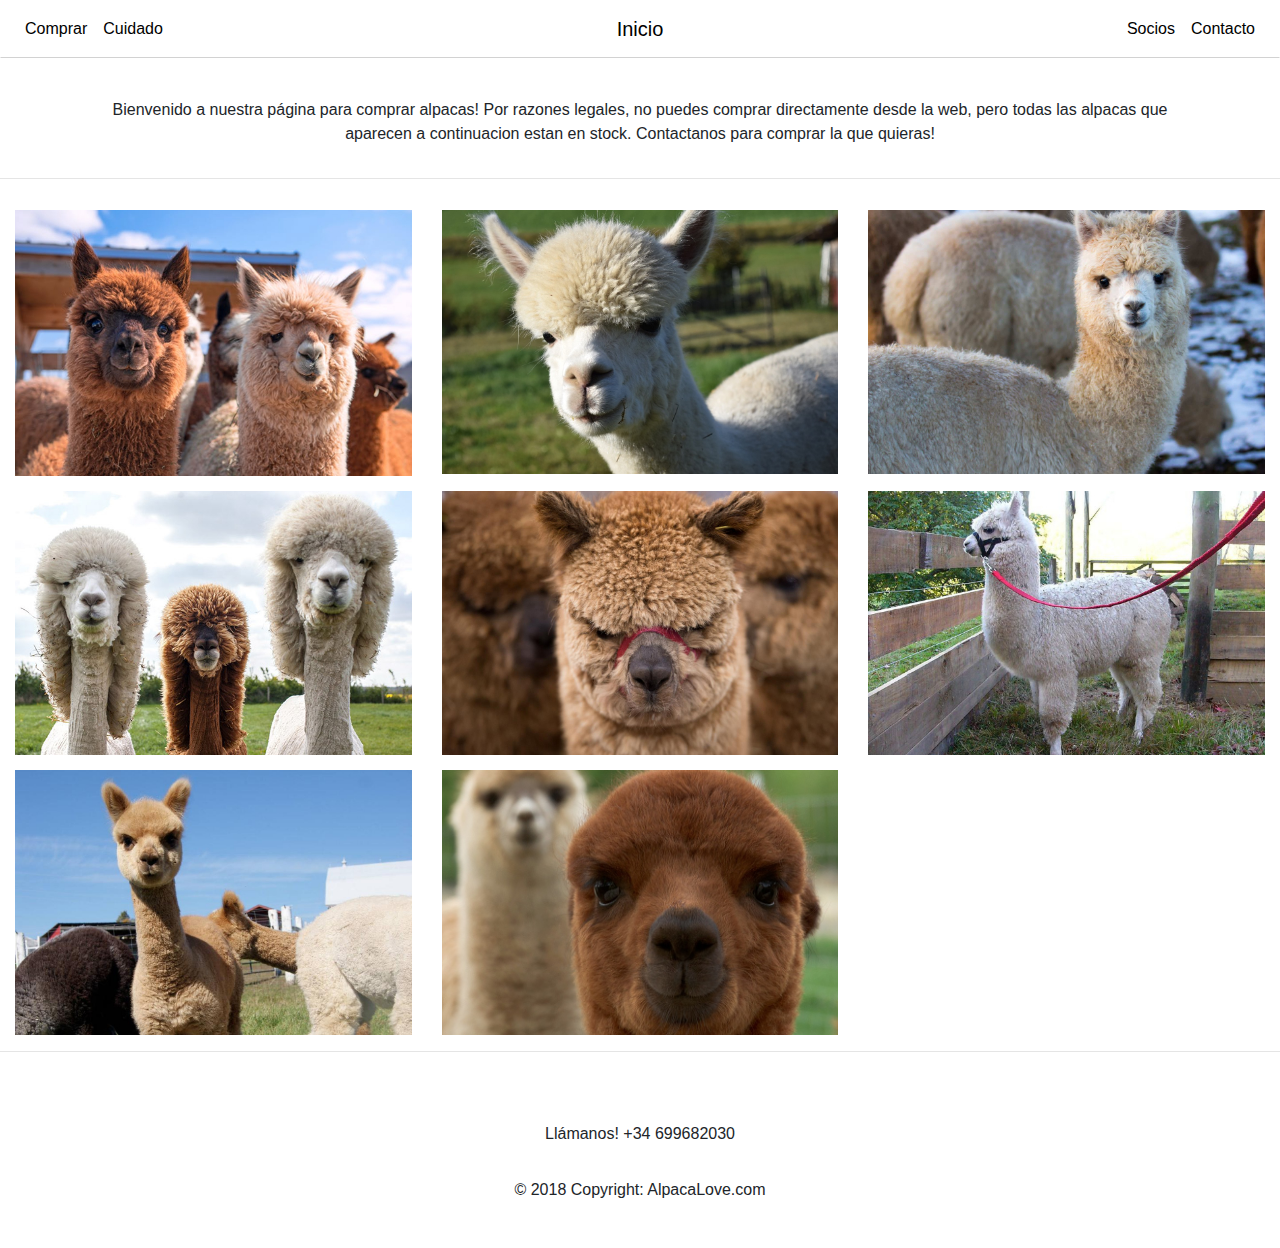
==== comprar.html @ 834b2bcb "Inicializar repositorio" ====
<!DOCTYPE html>
<!--[if lt IE 7]>      <html class="no-js lt-ie9 lt-ie8 lt-ie7"> <![endif]-->
<!--[if IE 7]>         <html class="no-js lt-ie9 lt-ie8"> <![endif]-->
<!--[if IE 8]>         <html class="no-js lt-ie9"> <![endif]-->
<!--[if gt IE 8]><!-->
<html class="no-js">
  <!--<![endif]-->

  <head>
    <meta charset="utf-8" />
    <meta http-equiv="X-UA-Compatible" content="IE=edge" />
    <title>Alpaca Love</title>
    <meta name="description" content="" />
    <meta
      name="viewport"
      content="width=device-width, initial-scale=1, shrink-to-fit=no"
    />
    <!-- Latest compiled and minified CSS -->
    <link
      rel="stylesheet"
      href="https://maxcdn.bootstrapcdn.com/bootstrap/4.3.1/css/bootstrap.min.css"
    />

    <!-- jQuery library -->
    <script src="https://ajax.googleapis.com/ajax/libs/jquery/3.3.1/jquery.min.js"></script>

    <!-- Popper JS -->
    <script src="https://cdnjs.cloudflare.com/ajax/libs/popper.js/1.14.6/umd/popper.min.js"></script>

    <!-- Latest compiled JavaScript -->
    <script src="https://maxcdn.bootstrapcdn.com/bootstrap/4.2.1/js/bootstrap.min.js"></script>
    <link
      rel="stylesheet"
      href="https://use.fontawesome.com/releases/v5.7.2/css/all.css"
      integrity="sha384-fnmOCqbTlWIlj8LyTjo7mOUStjsKC4pOpQbqyi7RrhN7udi9RwhKkMHpvLbHG9Sr"
      crossorigin="anonymous"
    />
    <script src="https://unpkg.com/aos@2.3.1/dist/aos.js"></script>
    <link href="https://unpkg.com/aos@2.3.1/dist/aos.css" rel="stylesheet" />

    <link rel="stylesheet" href="./css/styles.css" />
  </head>

  <body>
    <script>
      AOS.init();
    </script>

    <nav
      class="navbar navbar-expand-md bg-custom navbar-custom sticky-top"
      id="nav"
    >
      <div
        class="navbar-collapse collapse w-100 order-1 order-md-0 dual-collapse2"
      >
        <ul class="navbar-nav mr-auto">
          <li class="nav-item active">
            <a class="nav-link" href="./comprar.html">Comprar</a>
          </li>
          <li class="nav-item">
            <a class="nav-link" href="./cuidado.html">Cuidado</a>
          </li>
        </ul>
      </div>

      <div class="mx-auto order-0">
        <a class="navbar-brand mx-auto" href="./index.html">Inicio</a>
        <button
          class="navbar-toggler"
          type="button"
          data-toggle="collapse"
          data-target=".dual-collapse2"
        >
          <i class="fas fa-bars"></i>
        </button>
      </div>

      <div class="navbar-collapse collapse w-100 order-3 dual-collapse2">
        <ul class="navbar-nav ml-auto">
          <li class="nav-item">
            <a class="nav-link" href="./socios.html">Socios</a>
          </li>
          <li class="nav-item">
            <a class="nav-link" href="./contacto.html">Contacto</a>
          </li>
        </ul>
      </div>
    </nav>

    <div class="container aviso-tienda">
      <div class="row">
        <div class="col-md-12" style="margin-top:40px">
          <p>
            Bienvenido a nuestra página para comprar alpacas! Por razones
            legales, no puedes comprar directamente desde la web, pero todas las
            alpacas que aparecen a continuacion estan en stock. Contactanos para
            comprar la que quieras!
          </p>
        </div>
      </div>
    </div>

    <hr />

    <div class="container-fluid galeria" id="galeria">
      <div class="row">
        <div class="col-md-4">
          <img class="img-fluid" src="./src/images/shopImages/alpaca1.jpg" />
        </div>
        <div class="col-md-4">
          <img class="img-fluid" src="./src/images/shopImages/alpaca2.jpg" />
        </div>
        <div class="col-md-4">
          <img class="img-fluid" src="./src/images/shopImages/alpaca9.jpg" />
        </div>
      </div>
      <div class="row">
        <div class="col-md-4">
          <img class="img-fluid" src="./src/images/shopImages/alpaca4.jpg" />
        </div>
        <div class="col-md-4">
          <img class="img-fluid" src="./src/images/shopImages/alpaca5.jpg" />
        </div>
        <div class="col-md-4">
          <img class="img-fluid" src="./src/images/shopImages/alpaca6.jpg" />
        </div>
      </div>
      <div class="row">
        <div class="col-md-4">
          <img class="img-fluid" src="./src/images/shopImages/alpaca7.jpg" />
        </div>
        <div class="col-md-4">
          <img class="img-fluid" src="./src/images/shopImages/alpaca8.jpg" />
        </div>
        <div class="col-md-4"></div>
      </div>
    </div>

    <div id="myModal" class="modal">
      <!-- Modal Content (The Image) -->
      <img class="modal-content img-fluid" id="modalImg" />

      <!-- Modal Caption (Image Text) -->
      <div id="caption"></div>
    </div>

    <hr />
    <footer>
      <div class="container-fluid">
        <div class="row" style="text-align:center;">
          <div class="col-md-4">
            <a class="fb-ic">
              <i class="fab fa-facebook-f fa-lg white-text mr-md-5 mr-3 fa-2x">
              </i>
            </a>
          </div>

          <div class="col-md-4">
            <a class="tw-ic">
              <i class="fab fa-twitter fa-lg white-text mr-md-5 mr-3 fa-2x">
              </i>
            </a>
          </div>

          <div class="col-md-4">
            <a class="ins-ic">
              <i class="fab fa-instagram fa-lg white-text mr-md-5 mr-3 fa-2x">
              </i>
            </a>
          </div>
        </div>
        <div class="text-center py-3">
          Llámanos!
          <i class="fas fa-phone"></i>
          <span id="phoneNumber">+34 699682030</span>
        </div>
        <div class="footer-copyright text-center py-3">
          © 2018 Copyright:
          <a href="#"> AlpacaLove.com</a>
        </div>
      </div>
    </footer>

    <script src="./js/shop.js"></script>
  </body>
</html>
---- css/styles.css ----
/* https://coolors.co/46351d-f4e8c1-f0f7ee-63ccca-d9e5d6 */

html {
  scroll-behavior: smooth;
}

body {
  background-color: rgb(255, 255, 255);
}
a {
  color: inherit;
}

/* NAVBAR */

.navbar-custom {
  overflow-x: visible;
  background-color: rgb(255, 255, 255);
  color: rgb(0, 0, 0);
  border-style: solid;
  border-color: white;
  border-width: thin;
  border-bottom-color: rgb(210, 210, 210);
}
footer {
  margin-top: 30px;
  margin-bottom: 30px;
}

.call {
  margin-top: 20px;
}

/* CAROUSEL */

.carousel-inner img {
  width: 100%;
}

/* CARDS */
.custom-col {
  background-color: #d9e5d6;
}

.cards-container {
  padding-top: 3vh;
}
.alpacaPic {
  height: 480px;
}

.fa-bars {
  color: #46351d;
}

.custom-btn {
  color: #46351d;
  background-color: #d9e5d6;
  border-color: #d9e5d6;
}

.custom-container {
  padding: 0px;
}

.custom-jumbotron {
  color: #46351d;
  margin-top: 55px;
}
.right-col {
  float: right;
}

/* CONTACTO */

.contactoForm {
  margin: 0% 5% 0% 5%;
  color: #46351d;
}
.campo-erroneo {
  margin-top: 15px;
}

.jumbo-right {
  text-align: right;
}
.cookiealert-container {
  width: 100%;
}
.col-left,
.col-right {
  background-color: #d9e5d6;
  margin-top: 2%;
  padding: 3%;
  border-radius: 10px;
  color: #46351d;
}

.col-left {
  margin-left: 2%;
}

.col-left img {
  margin-top: 1%;
  display: block;
  margin-left: auto;
  margin-right: auto;
  width: 50%;
}

.col-right {
  margin-right: 2%;
}

.col-right img {
  margin-top: 1%;
  display: block;
  margin-left: auto;
  margin-right: auto;
  width: 50%;
}

.proyects img {
  width: 100%;
}

.cuidadoFooter {
  background-color: rgb(186, 212, 236);
  margin-top: 2%;
  margin-left: 2%;
  margin-right: 2%;
  border-radius: 10px;
  color: #46351d;
}
.row-inicio {
  margin-top: 12px;
}

.row-left h3 {
  margin-left: 10px;
}
.row-left a {
  margin-left: 10px;
}
.row-left p {
  margin-left: 10px;
}

.cuidado img {
  width: 100%;
}
@media all and (min-device-width: 2000px) {
  * {
    font-size: 25px;
  }
}

@media all and (max-device-width: 576px) {
  .custom-col {
    padding: 0px;
    margin-top: 15px;
  }
  .caption p {
    font-size: 15px;
  }
  .row-left h3 {
    margin-left: 0px;
  }
  .row-left a {
    margin-left: 0px;
  }
  .row-left p {
    margin-left: 0px;
  }

  .mapClass {
    margin-top: 20px;
  }
  .proyect {
    margin-top: 10px;
  }

  footer i {
    margin-top: 30px;
  }
  .caption h1 {
    font-size: 30px !important;
  }
  .carousel-inner h1 {
    font-size: 18px;
  }
  .carousel-inner p {
    font-size: 10px;
  }
}

#mapid {
  height: 300px;
}

.proyects {
  padding-left: 10%;
  padding-right: 10%;
}

.carrousel-lower-text {
  height: 200px;
  text-align: center;
}

.cuidado-titulo {
  color: rgb(146, 190, 232);
}

.testimonios {
  margin-top: 30px;
}
.testimonios-titulo {
  margin-top: 30px;
  text-align: center;
  border-top: 2px solid rgb(146, 190, 232);
  border-bottom: 2px solid rgb(146, 190, 232);
}

.aviso-tienda {
  text-align: center;
}
.alert {
  margin-bottom: 0px;
}
.galeria img {
  margin-top: 15px;
  transition: 0.5s;
}

.galeria img:hover {
  opacity: 0.5;
}
#barraaceptacion {
  background-color: rgba(175, 175, 175, 0.8);
}

/* Style the Image Used to Trigger the Modal */

#myImg {
  border-radius: 5px;
  cursor: pointer;
  transition: 0.3s;
}

#myImg:hover {
  opacity: 0.7;
}

/* The Modal (background) */
.modal {
  display: none; /* Hidden by default */
  position: fixed; /* Stay in place */
  z-index: 1; /* Sit on top */
  padding-top: 100px; /* Location of the box */
  left: 0;
  top: 0;
  width: 100%; /* Full width */
  height: 100%; /* Full height */
  overflow: auto; /* Enable scroll if needed */
  background-color: rgb(0, 0, 0); /* Fallback color */
  background-color: rgba(0, 0, 0, 0.9); /* Black w/ opacity */
}

/* Modal Content (Image) */
.modal-content {
  margin: auto;
  display: block;
  width: 70%;
}

#galeria img {
  width: 100%;
}
/* Caption of Modal Image (Image Text) - Same Width as the Image */
#caption {
  margin: auto;
  display: block;
  width: 80%;
  max-width: 700px;
  text-align: center;
  color: #ccc;
  padding: 10px 0;
  height: 150px;
}

/* Add Animation - Zoom in the Modal */
.modal-content,
#caption {
  animation-name: zoom;
  animation-duration: 0.6s;
}

@keyframes zoom {
  from {
    transform: scale(0);
  }
  to {
    transform: scale(1);
  }
}

/* 100% Image Width on Smaller Screens */
@media only screen and (max-width: 700px) {
  .modal-content {
    width: 100%;
  }
}

.video-explicativo {
  margin-top: 20px;
  text-align: center;
}

.testimonio-jumbo {
  height: 100%;
}
/*------------------------*/
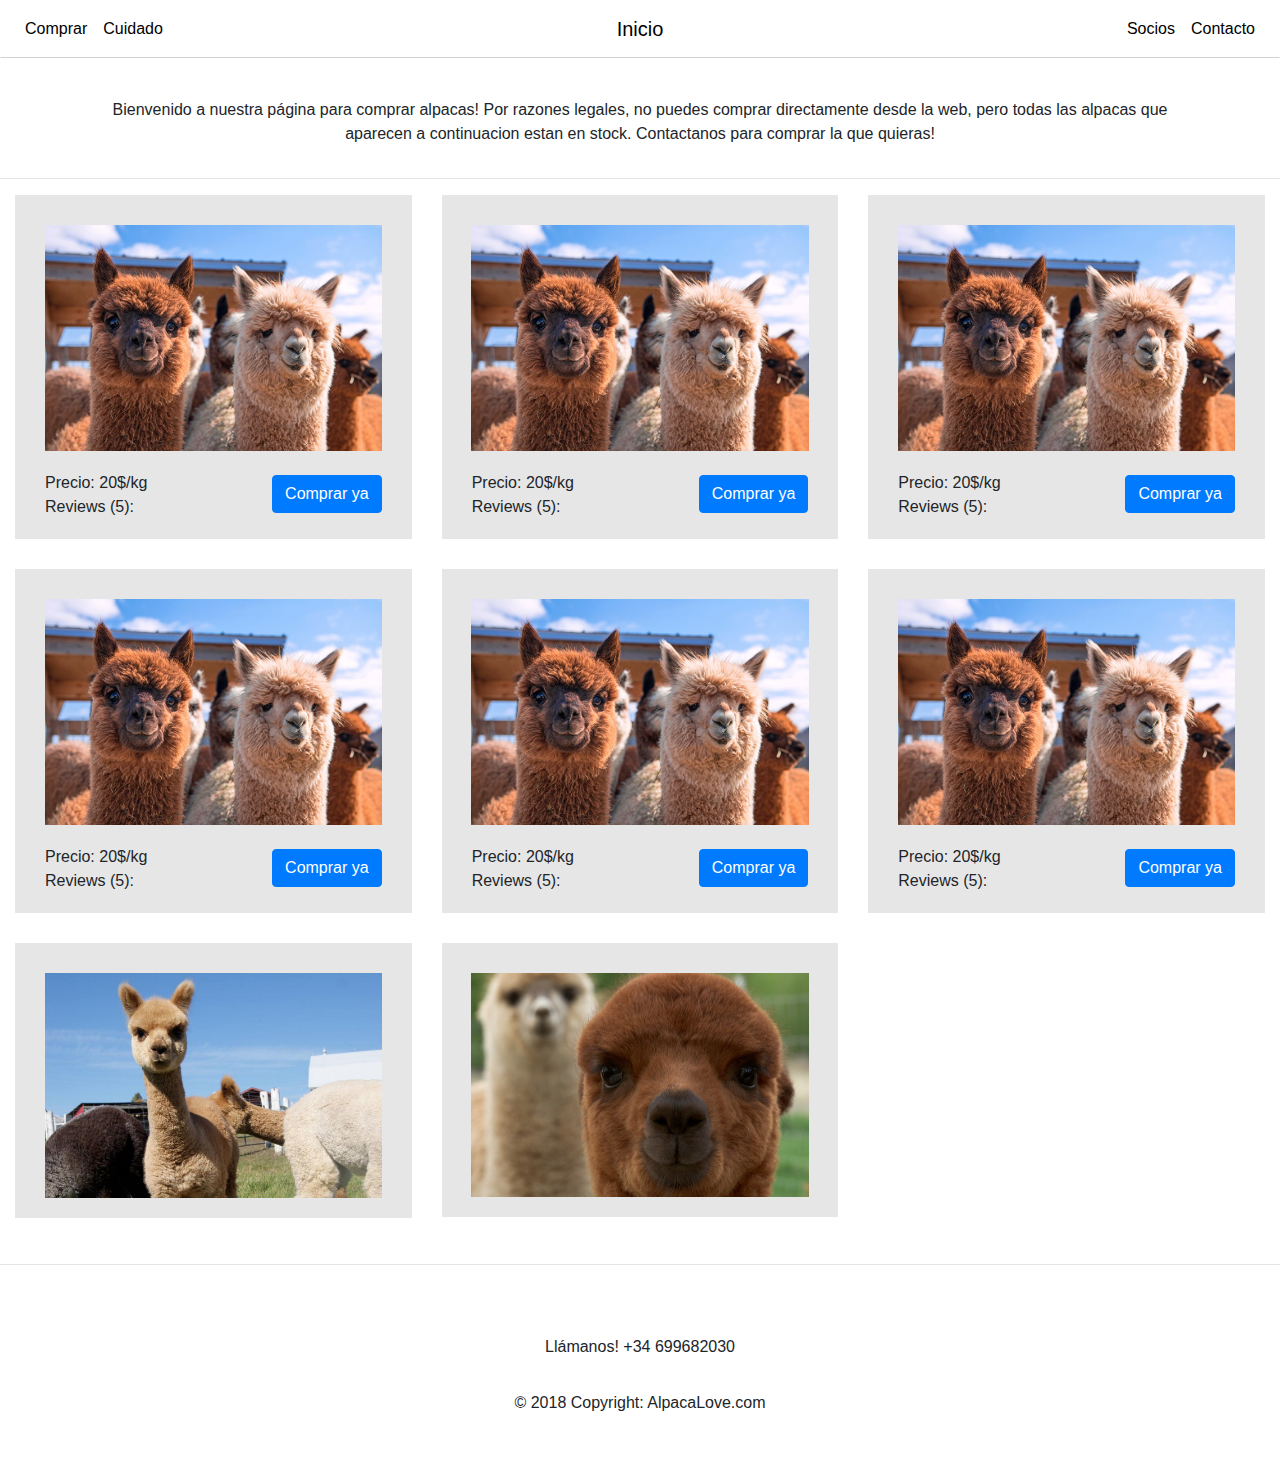
==== commit 553c9fc8: "Change buy section" ====
--- a/comprar.html
+++ b/comprar.html
@@ -105,32 +105,115 @@
     <div class="container-fluid galeria" id="galeria">
       <div class="row">
         <div class="col-md-4">
-          <img class="img-fluid" src="./src/images/shopImages/alpaca1.jpg" />
-        </div>
-        <div class="col-md-4">
-          <img class="img-fluid" src="./src/images/shopImages/alpaca2.jpg" />
-        </div>
-        <div class="col-md-4">
-          <img class="img-fluid" src="./src/images/shopImages/alpaca9.jpg" />
-        </div>
-      </div>
-      <div class="row">
-        <div class="col-md-4">
-          <img class="img-fluid" src="./src/images/shopImages/alpaca4.jpg" />
-        </div>
-        <div class="col-md-4">
-          <img class="img-fluid" src="./src/images/shopImages/alpaca5.jpg" />
-        </div>
-        <div class="col-md-4">
-          <img class="img-fluid" src="./src/images/shopImages/alpaca6.jpg" />
-        </div>
-      </div>
-      <div class="row">
-        <div class="col-md-4">
-          <img class="img-fluid" src="./src/images/shopImages/alpaca7.jpg" />
-        </div>
-        <div class="col-md-4">
-          <img class="img-fluid" src="./src/images/shopImages/alpaca8.jpg" />
+          <div class="product-container">
+            <img class="img-fluid" src="./src/images/shopImages/alpaca1.jpg" />
+            <div class="product-info">
+              Precio: 20$/kg <br />
+              Reviews (5):
+              <i class="fas fa-star review-star"></i
+              ><i class="fas fa-star review-star"></i
+              ><i class="fas fa-star review-star"></i
+              ><i class="fas fa-star review-star"></i>
+              <i class="fas fa-star"></i>
+              <a href="./cuidado.html" class="btn btn-primary comprar-btn"
+                >Comprar ya</a
+              >
+            </div>
+          </div>
+        </div>
+        <div class="col-md-4">
+          <div class="product-container">
+            <img class="img-fluid" src="./src/images/shopImages/alpaca1.jpg" />
+            <div class="product-info">
+              Precio: 20$/kg <br />
+              Reviews (5):
+              <i class="fas fa-star review-star"></i
+              ><i class="fas fa-star review-star"></i
+              ><i class="fas fa-star review-star"></i
+              ><i class="fas fa-star review-star"></i>
+              <a href="./cuidado.html" class="btn btn-primary comprar-btn"
+                >Comprar ya</a
+              >
+            </div>
+          </div>
+        </div>
+        <div class="col-md-4">
+          <div class="product-container">
+            <img class="img-fluid" src="./src/images/shopImages/alpaca1.jpg" />
+            <div class="product-info">
+              Precio: 20$/kg <br />
+              Reviews (5):
+              <i class="fas fa-star review-star"></i
+              ><i class="fas fa-star review-star"></i
+              ><i class="fas fa-star review-star"></i
+              ><i class="fas fa-star review-star"></i>
+              <a href="./cuidado.html" class="btn btn-primary comprar-btn"
+                >Comprar ya</a
+              >
+            </div>
+          </div>
+        </div>
+      </div>
+      <div class="row">
+        <div class="col-md-4">
+          <div class="product-container">
+            <img class="img-fluid" src="./src/images/shopImages/alpaca1.jpg" />
+            <div class="product-info">
+              Precio: 20$/kg <br />
+              Reviews (5):
+              <i class="fas fa-star review-star"></i
+              ><i class="fas fa-star review-star"></i
+              ><i class="fas fa-star review-star"></i
+              ><i class="fas fa-star review-star"></i>
+              <a href="./cuidado.html" class="btn btn-primary comprar-btn"
+                >Comprar ya</a
+              >
+            </div>
+          </div>
+        </div>
+        <div class="col-md-4">
+          <div class="product-container">
+            <img class="img-fluid" src="./src/images/shopImages/alpaca1.jpg" />
+            <div class="product-info">
+              Precio: 20$/kg <br />
+              Reviews (5):
+              <i class="fas fa-star review-star"></i
+              ><i class="fas fa-star review-star"></i
+              ><i class="fas fa-star review-star"></i
+              ><i class="fas fa-star review-star"></i>
+              <a href="./cuidado.html" class="btn btn-primary comprar-btn"
+                >Comprar ya</a
+              >
+            </div>
+          </div>
+        </div>
+        <div class="col-md-4">
+          <div class="product-container">
+            <img class="img-fluid" src="./src/images/shopImages/alpaca1.jpg" />
+            <div class="product-info">
+              Precio: 20$/kg <br />
+              Reviews (5):
+              <i class="fas fa-star review-star"></i
+              ><i class="fas fa-star review-star"></i
+              ><i class="fas fa-star review-star"></i
+              ><i class="fas fa-star review-star"></i>
+              <a href="./cuidado.html" class="btn btn-primary comprar-btn"
+                >Comprar ya</a
+              >
+            </div>
+          </div>
+        </div>
+      </div>
+      <div class="row">
+        <div class="col-md-4">
+          <div class="product-container">
+            <img class="img-fluid" src="./src/images/shopImages/alpaca7.jpg" />
+          </div>
+        </div>
+        <div class="col-md-4">
+          <div class="product-container">
+            <img class="img-fluid" src="./src/images/shopImages/alpaca8.jpg" />
+          </div>
         </div>
         <div class="col-md-4"></div>
       </div>
--- a/css/styles.css
+++ b/css/styles.css
@@ -231,8 +231,26 @@
 .galeria img {
   margin-top: 15px;
   transition: 0.5s;
-}
-
+  width: 85%;
+  display: block;
+  margin: auto;
+}
+.comprar-btn {
+  float: right;
+  margin-right: 30px;
+  position: relative;
+  bottom: 20px;
+}
+.product-info {
+  margin-top: 20px;
+  margin-left: 30px;
+}
+.product-container {
+  background-color: rgb(230, 230, 230);
+  margin-bottom: 30px;
+  padding-top: 30px;
+  padding-bottom: 20px;
+}
 .galeria img:hover {
   opacity: 0.5;
 }
@@ -273,9 +291,11 @@
   display: block;
   width: 70%;
 }
-
+.review-star {
+  color: #eba139;
+}
 #galeria img {
-  width: 100%;
+  width: 85%;
 }
 /* Caption of Modal Image (Image Text) - Same Width as the Image */
 #caption {
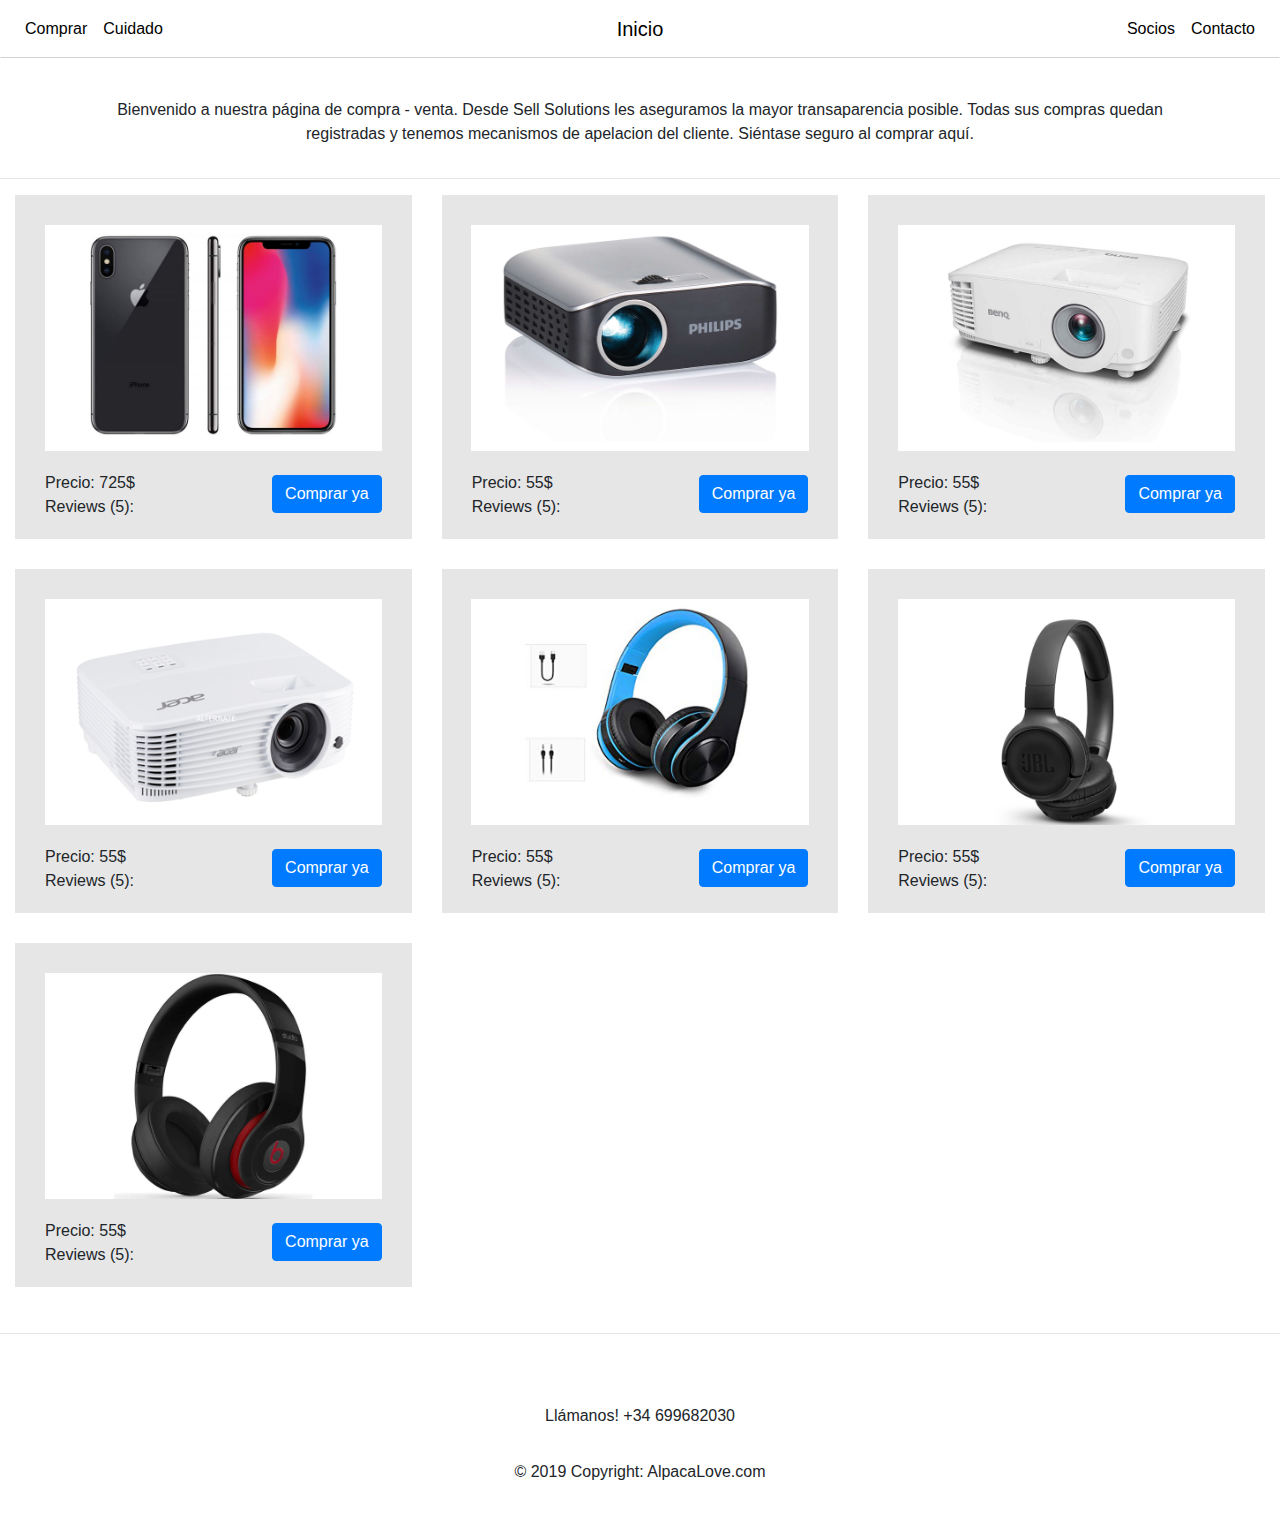
==== commit 5b51c0ff: "Add mocks2" ====
--- a/comprar.html
+++ b/comprar.html
@@ -29,6 +29,7 @@
 
     <!-- Latest compiled JavaScript -->
     <script src="https://maxcdn.bootstrapcdn.com/bootstrap/4.2.1/js/bootstrap.min.js"></script>
+
     <link
       rel="stylesheet"
       href="https://use.fontawesome.com/releases/v5.7.2/css/all.css"
@@ -39,6 +40,8 @@
     <link href="https://unpkg.com/aos@2.3.1/dist/aos.css" rel="stylesheet" />
 
     <link rel="stylesheet" href="./css/styles.css" />
+    <script src="js/components/productList.js"></script>
+    <script src="js/productController.js"></script>
   </head>
 
   <body>
@@ -46,55 +49,15 @@
       AOS.init();
     </script>
 
-    <nav
-      class="navbar navbar-expand-md bg-custom navbar-custom sticky-top"
-      id="nav"
-    >
-      <div
-        class="navbar-collapse collapse w-100 order-1 order-md-0 dual-collapse2"
-      >
-        <ul class="navbar-nav mr-auto">
-          <li class="nav-item active">
-            <a class="nav-link" href="./comprar.html">Comprar</a>
-          </li>
-          <li class="nav-item">
-            <a class="nav-link" href="./cuidado.html">Cuidado</a>
-          </li>
-        </ul>
-      </div>
-
-      <div class="mx-auto order-0">
-        <a class="navbar-brand mx-auto" href="./index.html">Inicio</a>
-        <button
-          class="navbar-toggler"
-          type="button"
-          data-toggle="collapse"
-          data-target=".dual-collapse2"
-        >
-          <i class="fas fa-bars"></i>
-        </button>
-      </div>
-
-      <div class="navbar-collapse collapse w-100 order-3 dual-collapse2">
-        <ul class="navbar-nav ml-auto">
-          <li class="nav-item">
-            <a class="nav-link" href="./socios.html">Socios</a>
-          </li>
-          <li class="nav-item">
-            <a class="nav-link" href="./contacto.html">Contacto</a>
-          </li>
-        </ul>
-      </div>
-    </nav>
-
+    <div id="getNav"></div>
     <div class="container aviso-tienda">
       <div class="row">
         <div class="col-md-12" style="margin-top:40px">
           <p>
-            Bienvenido a nuestra página para comprar alpacas! Por razones
-            legales, no puedes comprar directamente desde la web, pero todas las
-            alpacas que aparecen a continuacion estan en stock. Contactanos para
-            comprar la que quieras!
+            Bienvenido a nuestra página de compra - venta. Desde Sell Solutions
+            les aseguramos la mayor transaparencia posible. Todas sus compras
+            quedan registradas y tenemos mecanismos de apelacion del cliente.
+            Siéntase seguro al comprar aquí.
           </p>
         </div>
       </div>
@@ -103,118 +66,8 @@
     <hr />
 
     <div class="container-fluid galeria" id="galeria">
+      <div class="row" id="productRoot"></div>
       <div class="row">
-        <div class="col-md-4">
-          <div class="product-container">
-            <img class="img-fluid" src="./src/images/shopImages/alpaca1.jpg" />
-            <div class="product-info">
-              Precio: 20$/kg <br />
-              Reviews (5):
-              <i class="fas fa-star review-star"></i
-              ><i class="fas fa-star review-star"></i
-              ><i class="fas fa-star review-star"></i
-              ><i class="fas fa-star review-star"></i>
-              <i class="fas fa-star"></i>
-              <a href="./cuidado.html" class="btn btn-primary comprar-btn"
-                >Comprar ya</a
-              >
-            </div>
-          </div>
-        </div>
-        <div class="col-md-4">
-          <div class="product-container">
-            <img class="img-fluid" src="./src/images/shopImages/alpaca1.jpg" />
-            <div class="product-info">
-              Precio: 20$/kg <br />
-              Reviews (5):
-              <i class="fas fa-star review-star"></i
-              ><i class="fas fa-star review-star"></i
-              ><i class="fas fa-star review-star"></i
-              ><i class="fas fa-star review-star"></i>
-              <a href="./cuidado.html" class="btn btn-primary comprar-btn"
-                >Comprar ya</a
-              >
-            </div>
-          </div>
-        </div>
-        <div class="col-md-4">
-          <div class="product-container">
-            <img class="img-fluid" src="./src/images/shopImages/alpaca1.jpg" />
-            <div class="product-info">
-              Precio: 20$/kg <br />
-              Reviews (5):
-              <i class="fas fa-star review-star"></i
-              ><i class="fas fa-star review-star"></i
-              ><i class="fas fa-star review-star"></i
-              ><i class="fas fa-star review-star"></i>
-              <a href="./cuidado.html" class="btn btn-primary comprar-btn"
-                >Comprar ya</a
-              >
-            </div>
-          </div>
-        </div>
-      </div>
-      <div class="row">
-        <div class="col-md-4">
-          <div class="product-container">
-            <img class="img-fluid" src="./src/images/shopImages/alpaca1.jpg" />
-            <div class="product-info">
-              Precio: 20$/kg <br />
-              Reviews (5):
-              <i class="fas fa-star review-star"></i
-              ><i class="fas fa-star review-star"></i
-              ><i class="fas fa-star review-star"></i
-              ><i class="fas fa-star review-star"></i>
-              <a href="./cuidado.html" class="btn btn-primary comprar-btn"
-                >Comprar ya</a
-              >
-            </div>
-          </div>
-        </div>
-        <div class="col-md-4">
-          <div class="product-container">
-            <img class="img-fluid" src="./src/images/shopImages/alpaca1.jpg" />
-            <div class="product-info">
-              Precio: 20$/kg <br />
-              Reviews (5):
-              <i class="fas fa-star review-star"></i
-              ><i class="fas fa-star review-star"></i
-              ><i class="fas fa-star review-star"></i
-              ><i class="fas fa-star review-star"></i>
-              <a href="./cuidado.html" class="btn btn-primary comprar-btn"
-                >Comprar ya</a
-              >
-            </div>
-          </div>
-        </div>
-        <div class="col-md-4">
-          <div class="product-container">
-            <img class="img-fluid" src="./src/images/shopImages/alpaca1.jpg" />
-            <div class="product-info">
-              Precio: 20$/kg <br />
-              Reviews (5):
-              <i class="fas fa-star review-star"></i
-              ><i class="fas fa-star review-star"></i
-              ><i class="fas fa-star review-star"></i
-              ><i class="fas fa-star review-star"></i>
-              <a href="./cuidado.html" class="btn btn-primary comprar-btn"
-                >Comprar ya</a
-              >
-            </div>
-          </div>
-        </div>
-      </div>
-      <div class="row">
-        <div class="col-md-4">
-          <div class="product-container">
-            <img class="img-fluid" src="./src/images/shopImages/alpaca7.jpg" />
-          </div>
-        </div>
-        <div class="col-md-4">
-          <div class="product-container">
-            <img class="img-fluid" src="./src/images/shopImages/alpaca8.jpg" />
-          </div>
-        </div>
         <div class="col-md-4"></div>
       </div>
     </div>
@@ -228,42 +81,9 @@
     </div>
 
     <hr />
-    <footer>
-      <div class="container-fluid">
-        <div class="row" style="text-align:center;">
-          <div class="col-md-4">
-            <a class="fb-ic">
-              <i class="fab fa-facebook-f fa-lg white-text mr-md-5 mr-3 fa-2x">
-              </i>
-            </a>
-          </div>
-
-          <div class="col-md-4">
-            <a class="tw-ic">
-              <i class="fab fa-twitter fa-lg white-text mr-md-5 mr-3 fa-2x">
-              </i>
-            </a>
-          </div>
-
-          <div class="col-md-4">
-            <a class="ins-ic">
-              <i class="fab fa-instagram fa-lg white-text mr-md-5 mr-3 fa-2x">
-              </i>
-            </a>
-          </div>
-        </div>
-        <div class="text-center py-3">
-          Llámanos!
-          <i class="fas fa-phone"></i>
-          <span id="phoneNumber">+34 699682030</span>
-        </div>
-        <div class="footer-copyright text-center py-3">
-          © 2018 Copyright:
-          <a href="#"> AlpacaLove.com</a>
-        </div>
-      </div>
-    </footer>
-
+    <footer></footer>
+    <script src="js/components/nav.js"></script>
+    <script src="js/components/footer.js"></script>
     <script src="./js/shop.js"></script>
   </body>
 </html>
--- a/css/styles.css
+++ b/css/styles.css
@@ -256,6 +256,9 @@
 }
 #barraaceptacion {
   background-color: rgba(175, 175, 175, 0.8);
+}
+
+.produc-description {
 }
 
 /* Style the Image Used to Trigger the Modal */
@@ -308,7 +311,25 @@
   padding: 10px 0;
   height: 150px;
 }
-
+#productImg {
+  max-width: 100%;
+}
+.product-description {
+  margin-top: 20px;
+}
+.align-text-center {
+  text-align: center;
+}
+.price {
+  color: rgb(41, 99, 153);
+  margin-top: 20px;
+}
+.button-group-card {
+  margin-top: 20px;
+}
+.product-card {
+  margin-top: 20px;
+}
 /* Add Animation - Zoom in the Modal */
 .modal-content,
 #caption {
